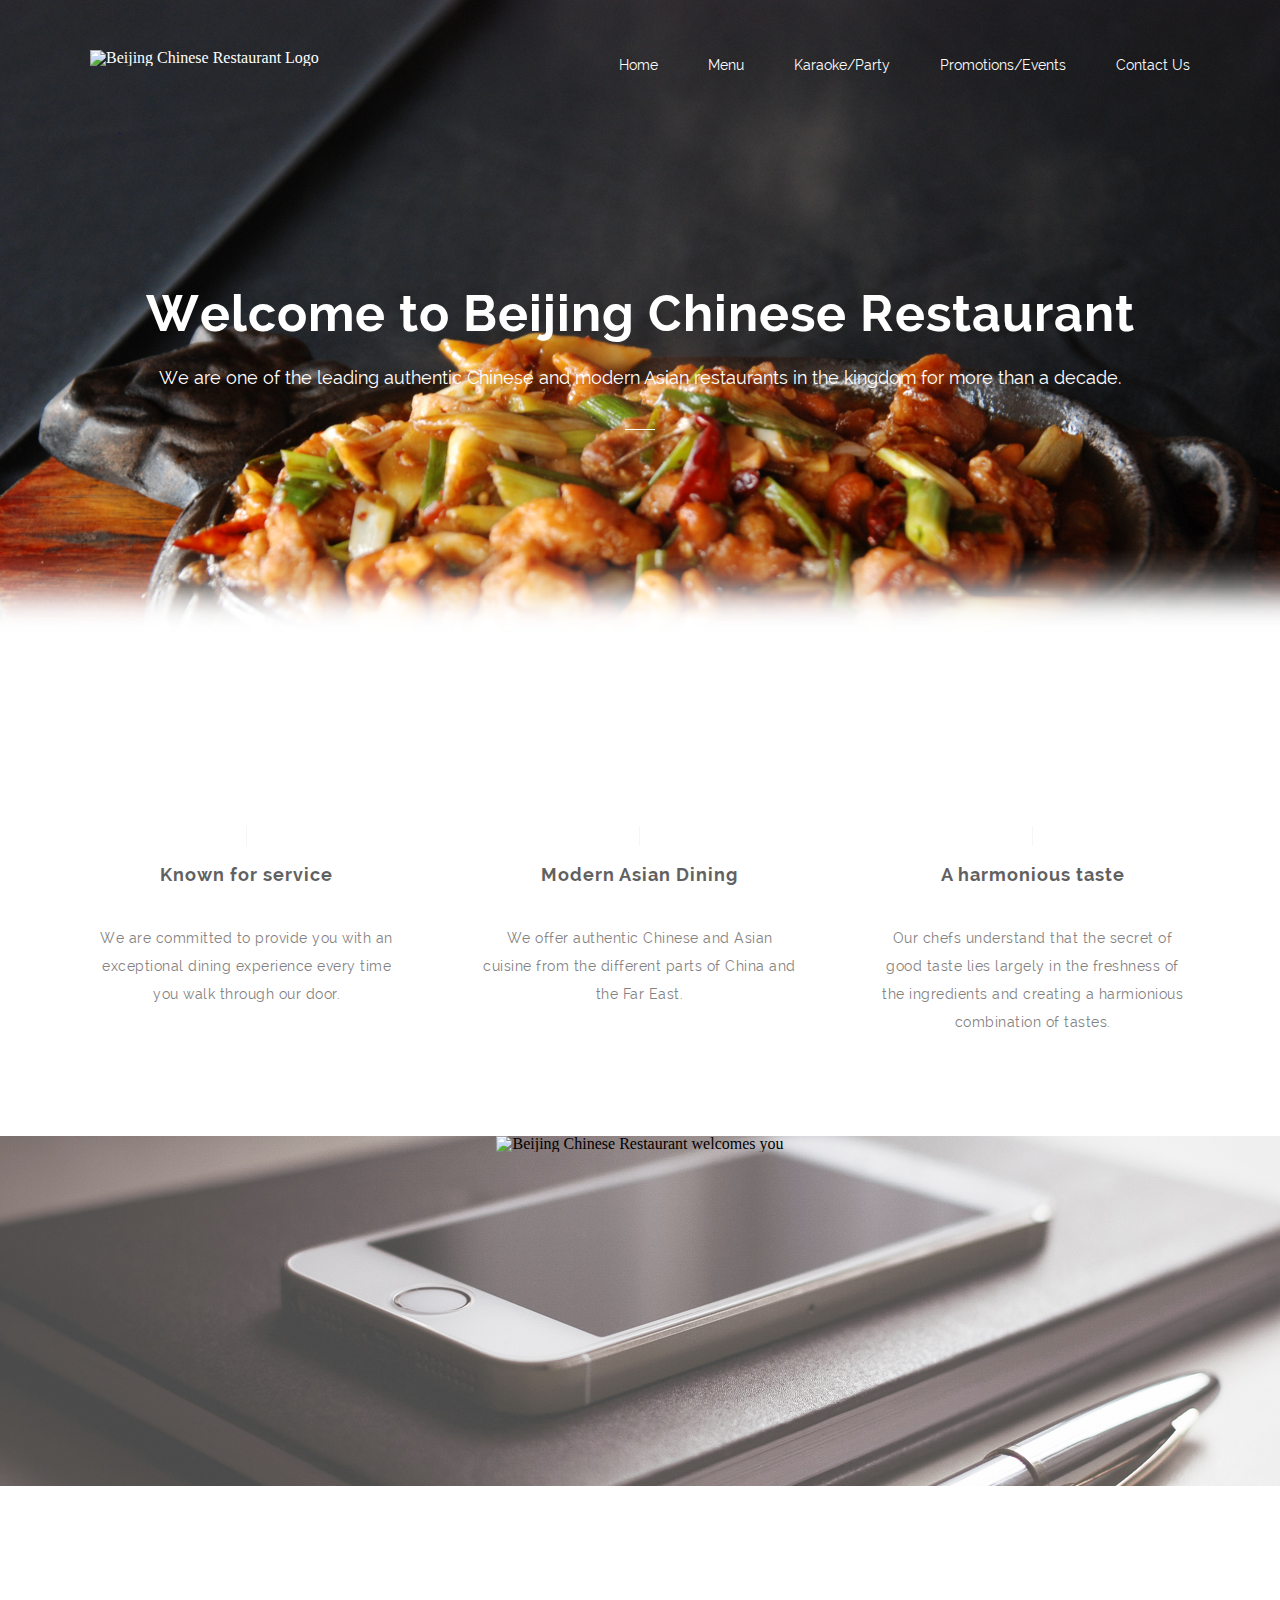
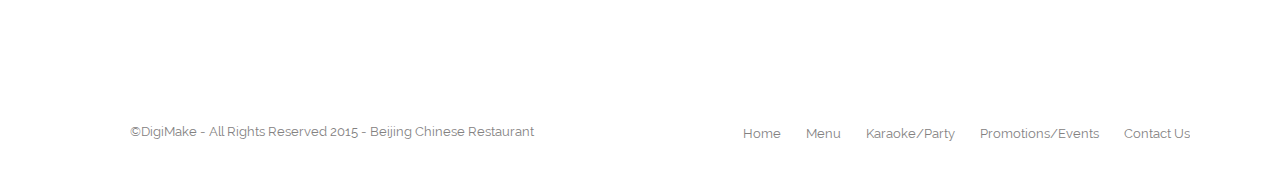
==== index.html @ b23a3a74 "Update index.html" ====
<!DOCTYPE html>
<html lang="en">
<head>
	<title>Welcome to Beijing Chinese Restaurant</title>
	<meta charset="utf-8">
	<meta name="author" content="pixelhint.com">
	<meta name="description" content="Sublime Stunning free HTML5/CSS3 website template"/>
	<link rel="stylesheet" type="text/css" href="css/reset.css">
	<link rel="stylesheet" type="text/css" href="css/fancybox-thumbs.css">
	<link rel="stylesheet" type="text/css" href="css/fancybox-buttons.css">
	<link rel="stylesheet" type="text/css" href="css/fancybox.css">
	<link rel="stylesheet" type="text/css" href="css/animate.css">
	<link rel="stylesheet" type="text/css" href="css/main.css">

    <script type="text/javascript" src="js/jquery.js"></script>
    <script type="text/javascript" src="js/fancybox.js"></script>
    <script type="text/javascript" src="js/fancybox-buttons.js"></script>
    <script type="text/javascript" src="js/fancybox-media.js"></script>
    <script type="text/javascript" src="js/fancybox-thumbs.js"></script>
    <script type="text/javascript" src="js/wow.js"></script>
    <script type="text/javascript" src="js/main.js"></script>
</head>
<body>

	<section class="billboard light">
		<header class="wrapper light">
			<a href="#"><img class="logo" src="./img/logo.png" alt="Beijing Chinese Restaurant Logo"/></a>
			<nav>
				<ul>
					<li><a href="#">Home</a></li>
					<li><a href="./menu.html">Menu</a></li>
					<li><a href="./karaoke.html">Karaoke/Party</a></li>
					<li><a href="./promotions.html">Promotions/Events</a></li>
					<li><a href="./contact.html">Contact Us</a></li>
				</ul>
			</nav>
		</header>

		<div class="caption light animated wow fadeInDown clearfix">
			<h1>Welcome to Beijing Chinese Restaurant</h1>
			<p>We are one of the leading authentic Chinese and modern Asian restaurants in the kingdom for more than a decade.</p>
			<hr>
		</div>
		<div class="shadow"></div>
	</section><!--  End billboard  -->


	<section class="services wrapper">
		<ul class="clearfix">
			<li class="animated wow fadeInDown">
				<img class="icon" src="img/service.jpg" alt=""/>
				<span class="separator"></span>
				<h2>Known for service</h2>
				<p>We are committed to provide you with an exceptional dining experience every time you walk through our door.</p>
			</li>
			<li class="animated wow fadeInDown"  data-wow-delay=".2s">
				<img class="icon" src="img/food.jpg" alt=""/>
				<span class="separator"></span>
				<h2>Modern Asian Dining</h2>
				<p>We offer authentic Chinese and Asian cuisine from the different parts of China and the Far East.
			</li>
			<li class="animated wow fadeInDown"  data-wow-delay=".4s">
				<img class="icon" src="img/taste.jpg" alt=""/>
				<span class="separator"></span>
				<h2>A harmonious taste</h2>
				<p>Our chefs understand that the secret of good taste lies largely in the freshness of the ingredients and creating a harmionious combination of tastes.</p>
			</li>
		</ul>
	</section><!--  End services  -->


	<section class="video">
		<img class="logo" src="img/logo.png" alt="Beijing Chinese Restaurant welcomes you" class="video_logo animated wow fadeInDown"/>
		<h3 class="animated wow fadeInDown">The icing on the cake is our prompt, efficient and personalized service.</h3>
		<a href="http://www.youtube.com/embed/cBJyo0tgLnw" id="play_btn" class="fancybox animated wow flipInX" data-wow-duration="2s"></a>
	</section><!--  End video  -->


	<section class="testimonials wrapper">
		<div class="title animated wow fadeIn">
			<h2>We have Karaoke too!</h2>
			<h3>Apart from the mouth watering food we offer private dining rooms with Karaoke facility in every room with wide verity of songs selection. (Rooms can adequately accommodate 10 to 45 people)</h3>
			<hr class="separator"/>
		</div>
	</section><!--  End testimonials  -->

	


	<footer>
		<div class="wrapper">
			<div class="rights">
				<p>©DigiMake - All Rights Reserved 2015 - Beijing Chinese Restaurant</p>
			</div>

			<nav>
				<ul>
					<li><a href="#">Home</a></li>
					<li><a href="./menu.html">Menu</a></li>
					<li><a href="./karaoke.html">Karaoke/Party</a></li>
					<li><a href="./promotions.html">Promotions/Events</a></li>
					<li><a href="./contact.html">Contact Us</a></li>
				</ul>
			</nav>
		</div>		
	</footer><!--  End footer  -->
    <script src='../ga.js'></script>
</body>
</html>
---- css/main.css ----
/*

	Template Author : pixelhint.com
	Author Email    : contact@pixelhint.com
	Template Name   : Sublime
	
	
	*****************************************
	
	
    - fonts
    - general css
    - billboard
    - header
    - services
    - video
    - testimonials
    - blog posts
	- footer
	
*/



/*  Fonts  */
@font-face {
    font-family: 'raleway-regular';
    src: url('../fonts/raleway-regular.eot');
    src: url('../fonts/raleway-regular.eot?#iefix') format('embedded-opentype'),
         url('../fonts/raleway-regular.woff') format('woff'),
         url('../fonts/raleway-regular.ttf') format('truetype'),
         url('../fonts/raleway-regular.svg#raleway-regular') format('svg');
    font-weight: normal;
    font-style: normal;

}

@font-face {
    font-family: 'raleway-semibold';
    src: url('../fonts/raleway-semibold.eot');
    src: url('../fonts/raleway-semibold.eot?#iefix') format('embedded-opentype'),
         url('../fonts/raleway-semibold.woff') format('woff'),
         url('../fonts/raleway-semibold.ttf') format('truetype'),
         url('../fonts/raleway-semibold.svg#raleway-semibold') format('svg');
    font-weight: normal;
    font-style: normal;

}

@font-face {
    font-family: 'raleway-bold';
    src: url('../fonts/raleway-bold.eot');
    src: url('../fonts/raleway-bold.eot?#iefix') format('embedded-opentype'),
         url('../fonts/raleway-bold.woff') format('woff'),
         url('../fonts/raleway-bold.ttf') format('truetype'),
         url('../fonts/raleway-bold.svg#raleway-bold') format('svg');
    font-weight: normal;
    font-style: normal;

}



/*  General CSS*/
body{
    background: #fff;
}

.wrapper{
    width: 1100px;
    margin: 0 auto;
}

h1, h2, h3, h4, h5 ,h6{
    color: #626262;
    font-family: "raleway-regular", arial;
    letter-spacing: 1px;
}

h1              { font-size: 2em; margin: .67em 0 }
h2              { font-size: 1.5em; margin: .75em 0 }
h3              { font-size: 1.17em; margin: .83em 0 }
h5              { font-size: .83em; margin: 1.5em 0 }
h6              { font-size: .75em; margin: 1.67em 0 }
h1, h2, h3, h4,
h5, h6          { font-weight: bolder }

.clearfix:before,  
.clearfix:after {  
    content: " ";  
    display: table;  
}  
.clearfix:after {  
    clear: both;  
}  
 
.clearfix {  
    *zoom: 1;  
}







/*    Billboard    */
.billboard{
    width: 100%;
    height: 690px;
    position: relative;
}

.billboard.light{
    background: url('../img/homepage_pic.JPG') no-repeat;   
     
    background-size: cover;
    -webkit-background-size: cover;
    -moz-background-size: cover;
    -o-background-size: cover;
}

.billboard.dark{
    background: url('../img/billboard2.jpg') no-repeat;
    
    background-size: cover;
    -webkit-background-size: cover;
    -moz-background-size: cover;
    -o-background-size: cover;
}


.billboard .shadow{
    position: absolute;
    width: 100%;
    height: 142px;
    bottom: 0;
    left: 0;
    margin-bottom: -1px;
    background: url('../img/shadow.png') repeat-x;
}

.billboard .caption{
    margin-top: 130px;
    text-align: center;
}

.billboard .caption.light{
    color: #fff;
}

.billboard .caption.dark{
    color: #5d5d5d;
}

.billboard .caption h1{
    font-family: "raleway-bold";
    font-size: 50px;
    font-weight: bold; 
    margin-bottom: 30px;
}

.billboard .caption.light h1{
    color: #fff;
}

.billboard .caption.dark h1{
    color: #5d5d5d;
}

.billboard .caption p{
    font-family: "raleway-regular";
    font-size: 18px;
    margin-bottom: 30px;
}

.billboard .caption.light p{
    color: #fff;
}

.billboard .caption.dark p{
    color: #5d5d5d;
}

.billboard .caption hr{
    display: inline-block;
    height: 1px;
    width: 30px;
    border: 0!important;   
    margin: 0;
    padding: 0;
}

.billboard .caption.light hr{
    background: #fff;
}

.billboard .caption.dark hr{
    background: #5d5d5d;
}






/*    header    */
header{
    width: 100%;
    height: 125px;
}

header .logo{
    float: left;
    margin-top: 50px;
}

header nav{
    float: right;
    margin-top: 57px;
}


header nav ul li{
    list-style: none;
    display: block;
    float: left;
    margin-left: 50px;
}

header nav ul li a{
    text-decoration: none;  
    font-family: "raleway-regular";
    font-size: 14px;

    transition:all .2s linear;
    -webkit-transition:all .2s linear;
    -moz-transition:all .2s linear;
    -o-transition:all .2s linear;
}

header.light nav ul li a{  
    color: #fff;
}

header.light nav ul li a:hover{
    color: #B9B9B9;
}

header.dark nav ul li a{  
    color: #5d5d5d;
}

header.dark nav ul li a:hover{
    color: #919191;
}







/*    Services    */
.services ul{
    margin-top: 100px;
}

.services ul li{
    list-style: none;
    display: block;
    width: 313px;
    float: left;
    margin-left: 80px;
    text-align: center;
}

.services ul li:first-child{
    margin-left: 0;
}

.services ul li .separator{
    display: block;
    width: 1px;
    height: 20px;
    background: #f6f6f6;
    margin: 20px auto;
}

.services ul li h2{
    color: #616161;
    font-family: "raleway-bold";
    font-size: 18px;
    font-weight: bold;
    margin: 0;
}

.services ul li p{
   color: #838181;
    font-family: "raleway-regular";
    font-size: 14px;
    line-height: 28px; 
    margin-top: 40px;
    letter-spacing: .5px;
}







/*    Video    */
.video{
    display: block;
    width: 100%;
    height: 350px;
    text-align: center;
    margin-top: 100px;
    background: url('../img/video.jpg') no-repeat;    
    background-size: cover;
    -webkit-background-size: cover;
    -moz-background-size: cover;
    -o-background-size: cover;
}

.video .video_logo{
    margin-top: 85px;
}

.video h3{
    color: #fff;
    font-family: "raleway-regular";
    font-size: 14px;
    font-weight: normal!important;
    margin: 20px 0 0 0;
}

.video #play_btn{
    display: inline-block;
    width: 71px;
    height: 71px;
    background: url('../img/play_btn.png') no-repeat;
    margin-top: 40px;
}




.title{
    text-align: center;
    overflow: hidden;
}

.title h2{
    color: #616161;
    font-family: "raleway-bold";
    font-size: 30px;
    font-weight: bold;
    margin: 0 0 20px 0;
    text-transform: uppercase;
}

.title h3{
    color: #9b9b9b;
    font-family: "raleway-regular";
    font-size: 14px;
    margin: 0 0 20px 0;
    font-weight: normal!important;
}

.title hr.separator{
    display: block;
    width: 40px;
    height: 1px;
    background-color: #ebebeb;
    margin: 0 auto;
    padding: 0;
    border: 0!important;
}







/*    testimonials    */
.testimonials{
    margin-top: 100px;
}

.testimonials ul{
    margin-top: 70px;
    list-style: none;
}

.testimonials ul li{
    display: block;
    float: left;
    margin-left: 80px;
    width: 313px;
}

.testimonials ul li:first-child{
    margin-left: 0;
}

.testimonials ul li .quotes{
    margin-right: 10px;
}

.testimonials ul li p{
    color: #838181;
    font-family: "raleway-regular";
    font-size: 16px;
    line-height: 28px;
    letter-spacing: .5px;
    padding-bottom: 30px;
    margin-bottom: 20px;
    border-bottom: 1px solid #ecebeb;
    position: relative;
}

.testimonials ul li p .triangle{
    display: block;
    width: 10px;
    height: 5px;
    background: url('../img/testimonial_triangle.png') no-repeat;
    position: absolute;
    bottom: -5px;
    left: 40px;
}

.testimonials ul li .client{
    margin-left: 20px;
}

.testimonials ul li .client img.avatar{
    float: left;
    margin-right: 20px;
    -webkit-border-radius: 100px;
    -moz-border-radius: 100px;
    -o-border-radius: 100px;
    border-radius: 100px;
}

.testimonials ul li .client .client_details{
    float: left;
}

.testimonials ul li .client .client_details h4{
    color: #7b7979;
    font-family: "raleway-semibold";
    font-size: 14px;
    font-weight: bold;
    margin: 0 0 10px 0;
}

.testimonials ul li .client .client_details h5{
    color: #7b7979;
    font-family: "raleway-regular";
    font-size: 12px;
    margin: 0;
    font-weight: normal;
}







/*    blog posts    */
.blog_posts{
    margin-top: 100px;
    padding: 100px 0;
    background: #fafafa;
}

.blog_posts ul{
    list-style: none;
    margin-top: 70px;
}

.blog_posts ul li{
    display: block;
    width: 230px;
    margin-left: 60px;
    float: left;
}

.blog_posts ul li:first-child{
    margin-left: 0;
}

.blog_posts ul li .media .date{
    position: absolute;
    top: 0;
    left: 30px;
    width: 40px;
    padding: 10px 0;
    background: rgba(62, 62, 62, .7);
    text-align: center;
}

.blog_posts ul li .media .date span{
    display: block;
}

.blog_posts ul li .media .date .day{
    color: #fff;
    font-family: "raleway-bold";
    font-size: 18px;
    font-weight: bold;

}

.blog_posts ul li .media .date .month{
    color: #fff;
    font-family: "raleway-regular";
    font-size: 12px;
}

.blog_posts ul li .media{
    width: 230px;
    height: 230px;
    position: relative;
}

.blog_posts ul li h1{
    color: #616161;
    font-family: "raleway-regular";
    font-size: 16px;
    font-weight: normal;
    line-height: 26px;
    margin: 20px 0 0 0;
}







/*    footer    */
footer{
    padding: 35px 0;
    overflow: hidden;
}

footer .footer_logo{
    float: left;
}

footer .rights p{
    float: left;
    color: #838181;
    font-family: "raleway-regular";
    font-size: 13px;
    margin: 5px 0 0 40px; 
}

footer .rights p a{
    color: #777;
    font-family: "raleway-semibold";
    font-size: 13px;
    font-weight: bold;
    text-decoration: none;
}

footer nav ul{
    float: right;
    overflow: hidden;
    list-style: none;
    margin-top: 5px; 
}

footer nav ul li{
    float: left;
    margin-left: 25px;
}

footer nav ul li a{
    color: #838181;
    font-family: "raleway-regular";
    font-size: 13px;
    text-decoration: none;

    transition:all .2s linear;
    -webkit-transition:all .2s linear;
    -moz-transition:all .2s linear;
    -o-transition:all .2s linear;
}

footer nav ul li a:hover{
    color: #616161;
}
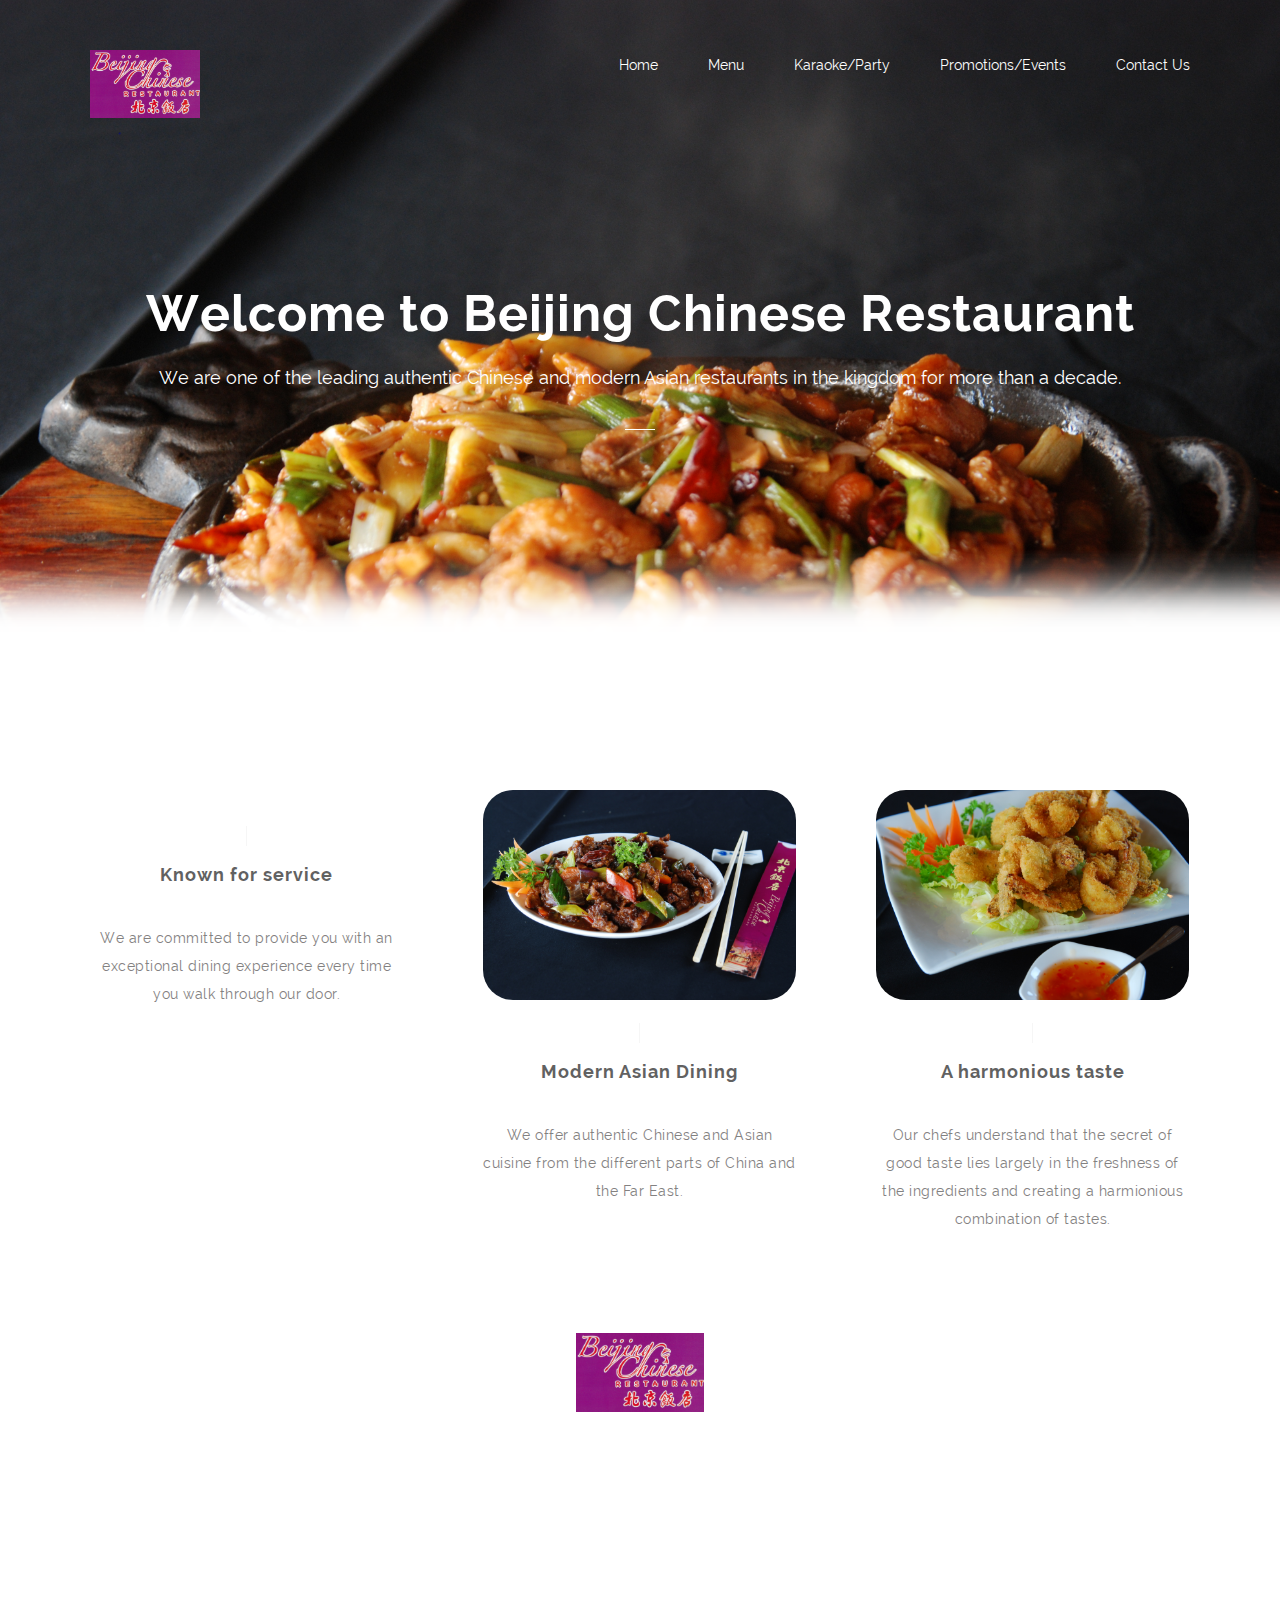
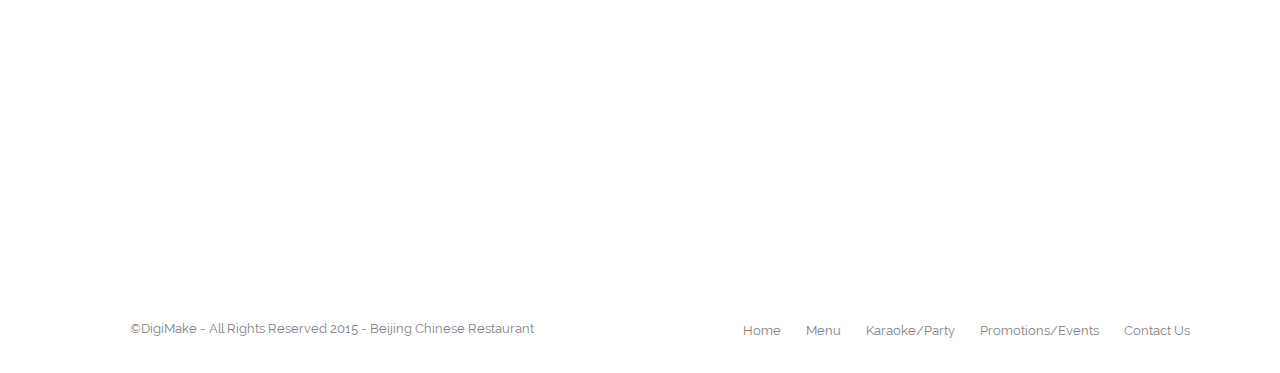
==== commit ea72e4fb: "Update index.html" ====
--- a/index.html
+++ b/index.html
@@ -6,7 +6,6 @@
 	<meta name="author" content="pixelhint.com">
 	<meta name="description" content="Sublime Stunning free HTML5/CSS3 website template"/>
 	<link rel="stylesheet" type="text/css" href="css/reset.css">
-	<link rel="stylesheet" type="text/css" href="css/fancybox-thumbs.css">
 	<link rel="stylesheet" type="text/css" href="css/fancybox-buttons.css">
 	<link rel="stylesheet" type="text/css" href="css/fancybox.css">
 	<link rel="stylesheet" type="text/css" href="css/animate.css">
@@ -16,7 +15,6 @@
     <script type="text/javascript" src="js/fancybox.js"></script>
     <script type="text/javascript" src="js/fancybox-buttons.js"></script>
     <script type="text/javascript" src="js/fancybox-media.js"></script>
-    <script type="text/javascript" src="js/fancybox-thumbs.js"></script>
     <script type="text/javascript" src="js/wow.js"></script>
     <script type="text/javascript" src="js/main.js"></script>
 </head>
--- a/css/main.css
+++ b/css/main.css
@@ -99,9 +99,13 @@
 }
 
 
-
-
-
+.logo {
+    width: 10%;
+}
+
+.icon {
+    border-radius: 30px;
+}
 
 
 /*    Billboard    */
@@ -213,6 +217,7 @@
 header .logo{
     float: left;
     margin-top: 50px;
+    width:10%;
 }
 
 header nav{
@@ -317,7 +322,7 @@
     height: 350px;
     text-align: center;
     margin-top: 100px;
-    background: url('../img/video.jpg') no-repeat;    
+    background: url('../img/back2.jpg') no-repeat;    
     background-size: cover;
     -webkit-background-size: cover;
     -moz-background-size: cover;
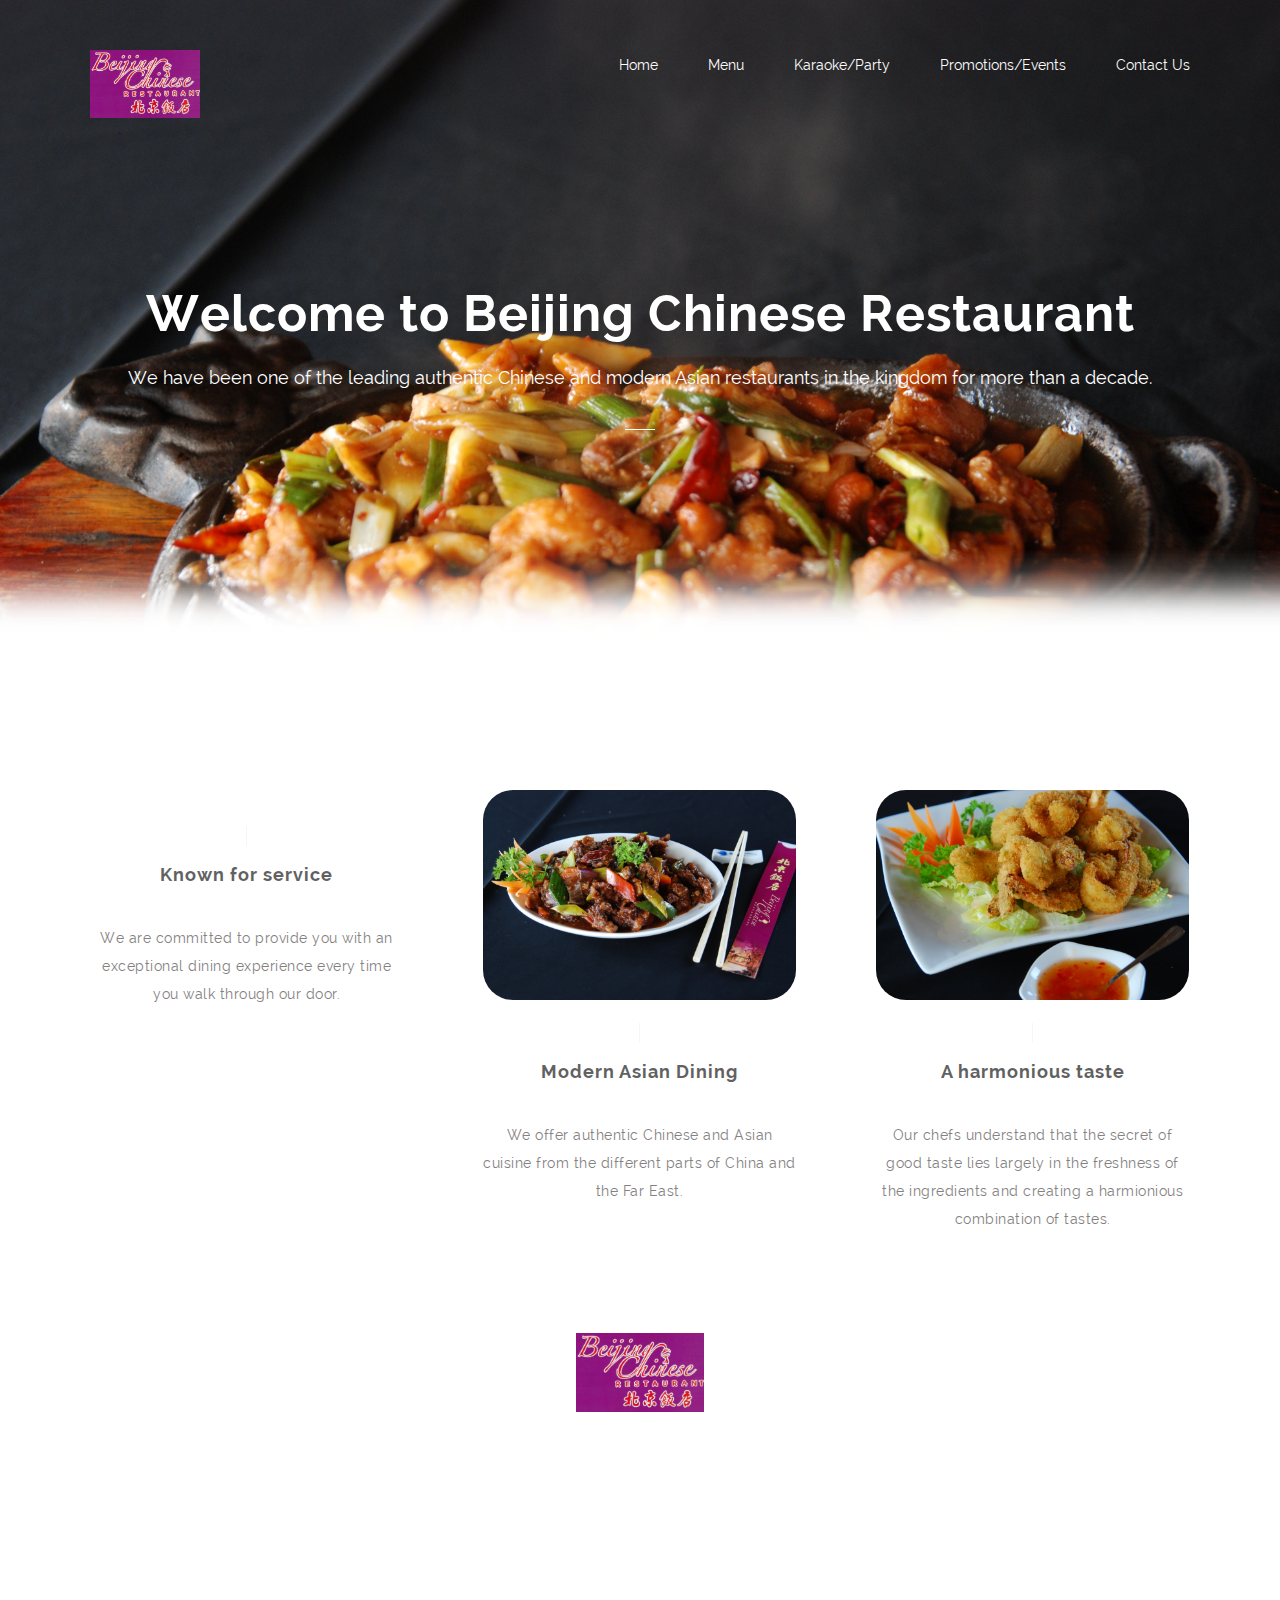
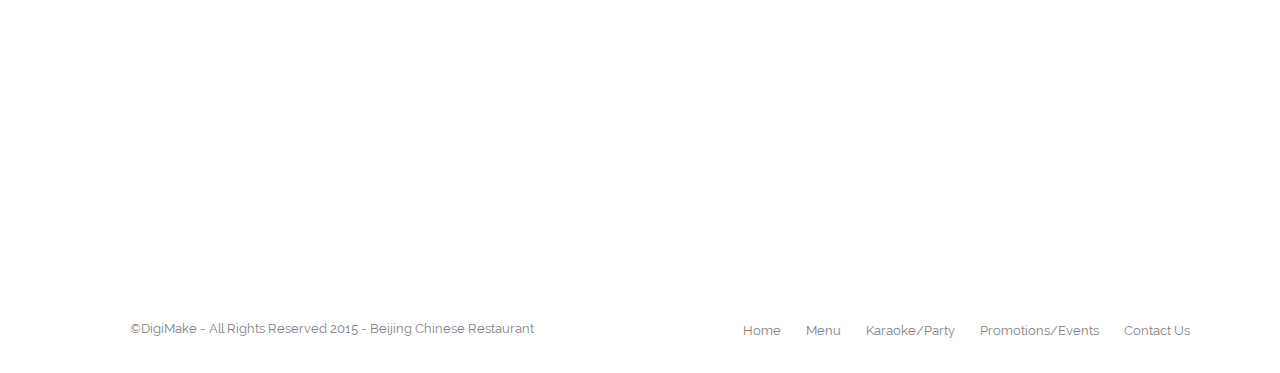
==== commit 6cbc6bdb: "Update index.html" ====
--- a/index.html
+++ b/index.html
@@ -6,15 +6,12 @@
 	<meta name="author" content="pixelhint.com">
 	<meta name="description" content="Sublime Stunning free HTML5/CSS3 website template"/>
 	<link rel="stylesheet" type="text/css" href="css/reset.css">
-	<link rel="stylesheet" type="text/css" href="css/fancybox-buttons.css">
 	<link rel="stylesheet" type="text/css" href="css/fancybox.css">
 	<link rel="stylesheet" type="text/css" href="css/animate.css">
 	<link rel="stylesheet" type="text/css" href="css/main.css">
 
     <script type="text/javascript" src="js/jquery.js"></script>
     <script type="text/javascript" src="js/fancybox.js"></script>
-    <script type="text/javascript" src="js/fancybox-buttons.js"></script>
-    <script type="text/javascript" src="js/fancybox-media.js"></script>
     <script type="text/javascript" src="js/wow.js"></script>
     <script type="text/javascript" src="js/main.js"></script>
 </head>
@@ -36,7 +33,7 @@
 
 		<div class="caption light animated wow fadeInDown clearfix">
 			<h1>Welcome to Beijing Chinese Restaurant</h1>
-			<p>We are one of the leading authentic Chinese and modern Asian restaurants in the kingdom for more than a decade.</p>
+			<p>We have been one of the leading authentic Chinese and modern Asian restaurants in the kingdom for more than a decade.</p>
 			<hr>
 		</div>
 		<div class="shadow"></div>
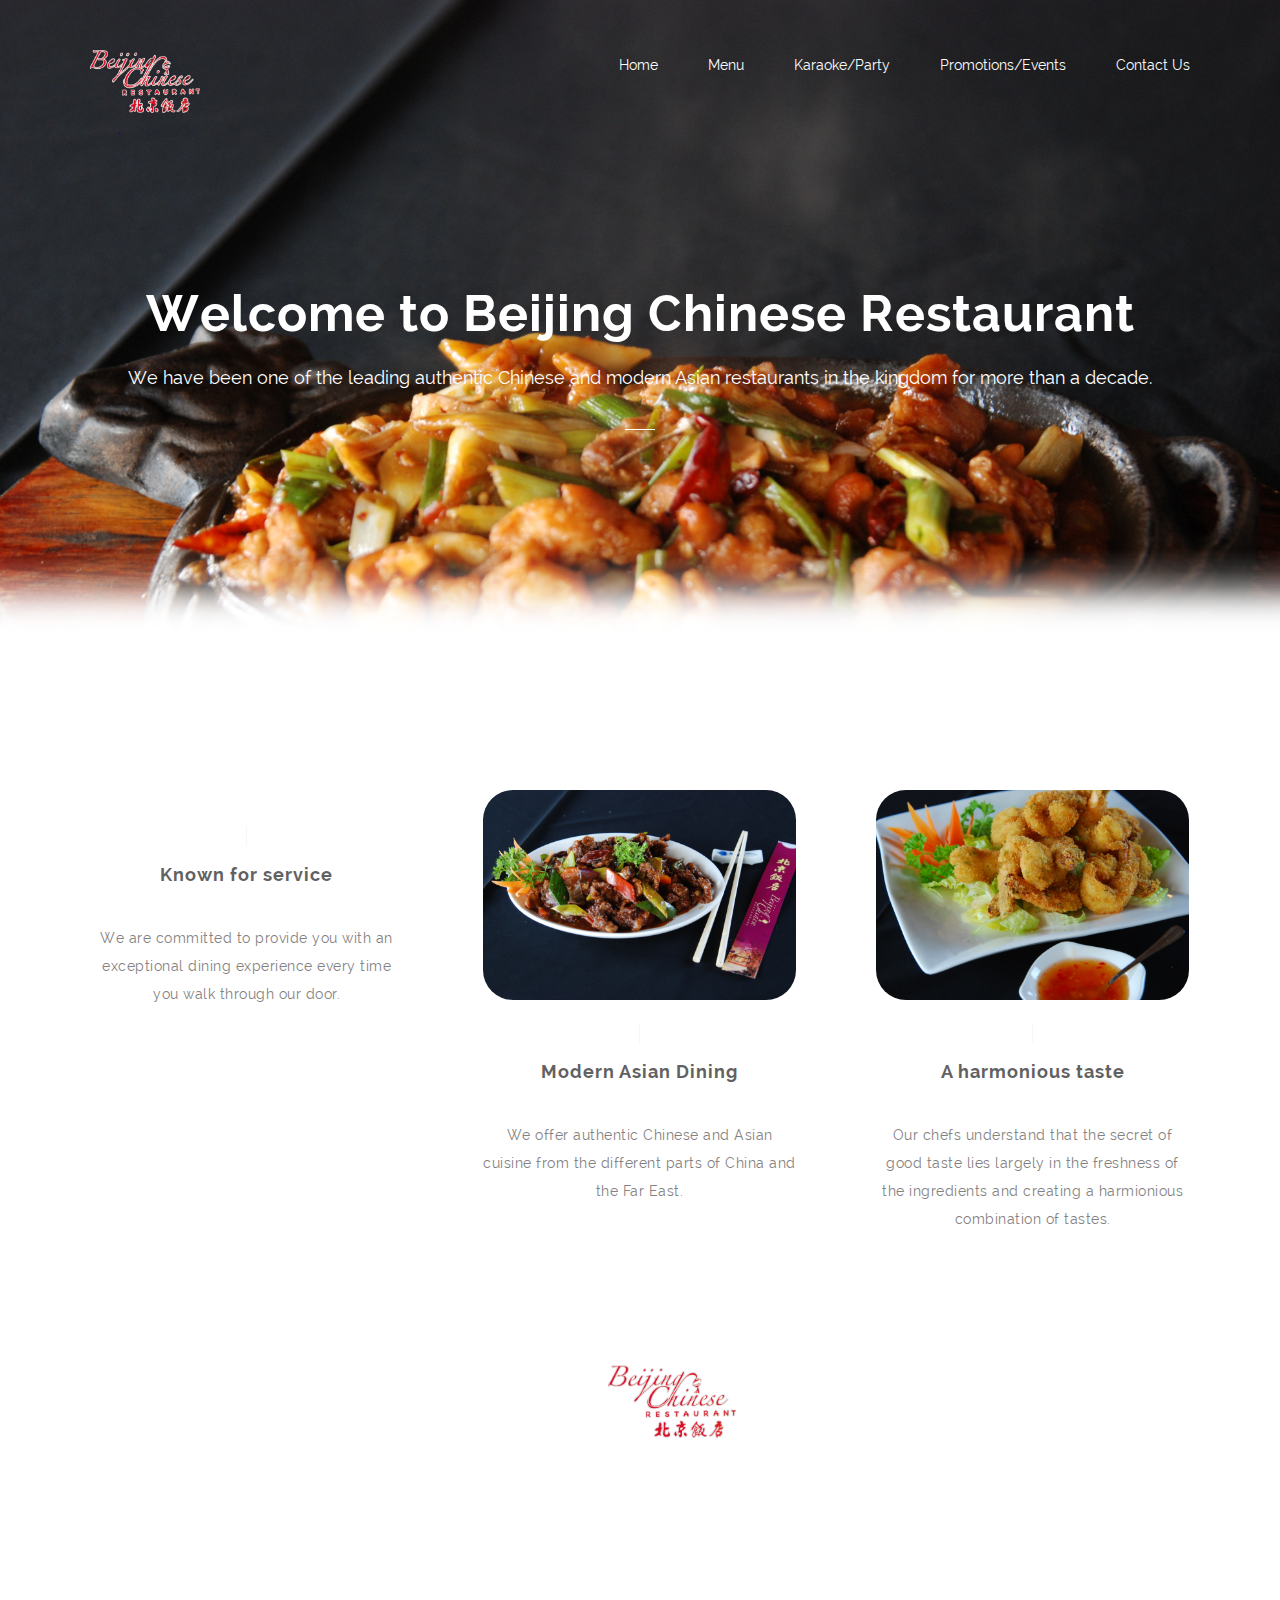
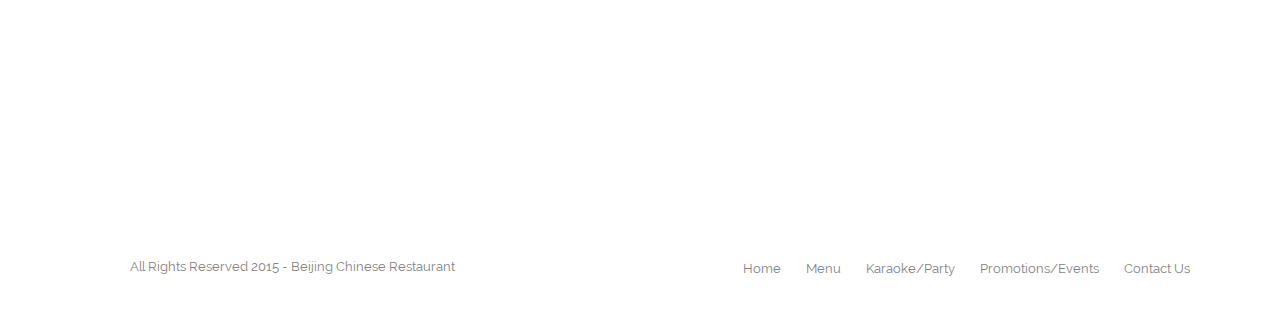
==== commit ff37c19c: "Fixed copyright name and contact.html log" ====
--- a/index.html
+++ b/index.html
@@ -9,11 +9,6 @@
 	<link rel="stylesheet" type="text/css" href="css/fancybox.css">
 	<link rel="stylesheet" type="text/css" href="css/animate.css">
 	<link rel="stylesheet" type="text/css" href="css/main.css">
-
-    <script type="text/javascript" src="js/jquery.js"></script>
-    <script type="text/javascript" src="js/fancybox.js"></script>
-    <script type="text/javascript" src="js/wow.js"></script>
-    <script type="text/javascript" src="js/main.js"></script>
 </head>
 <body>
 
@@ -67,7 +62,7 @@
 	<section class="video">
 		<img class="logo" src="img/logo.png" alt="Beijing Chinese Restaurant welcomes you" class="video_logo animated wow fadeInDown"/>
 		<h3 class="animated wow fadeInDown">The icing on the cake is our prompt, efficient and personalized service.</h3>
-		<a href="http://www.youtube.com/embed/cBJyo0tgLnw" id="play_btn" class="fancybox animated wow flipInX" data-wow-duration="2s"></a>
+		<a href="https://www.youtube.com/watch?v=HVIBnNtKiXo" id="play_btn" class="fancybox animated wow flipInX" data-wow-duration="2s"></a>
 	</section><!--  End video  -->
 
 
@@ -79,13 +74,10 @@
 		</div>
 	</section><!--  End testimonials  -->
 
-	
-
-
 	<footer>
 		<div class="wrapper">
 			<div class="rights">
-				<p>©DigiMake - All Rights Reserved 2015 - Beijing Chinese Restaurant</p>
+				<p>All Rights Reserved 2015 - Beijing Chinese Restaurant</p>
 			</div>
 
 			<nav>
@@ -99,6 +91,9 @@
 			</nav>
 		</div>		
 	</footer><!--  End footer  -->
-    <script src='../ga.js'></script>
+    <script type="text/javascript" src="js/jquery.js"></script>
+    <script type="text/javascript" src="js/fancybox.js"></script>
+    <script type="text/javascript" src="js/wow.js"></script>
+    <script type="text/javascript" src="js/main.js"></script>
 </body>
 </html>
--- a/css/main.css
+++ b/css/main.css
@@ -319,7 +319,7 @@
 .video{
     display: block;
     width: 100%;
-    height: 350px;
+    padding: 2em;
     text-align: center;
     margin-top: 100px;
     background: url('../img/back2.jpg') no-repeat;    
